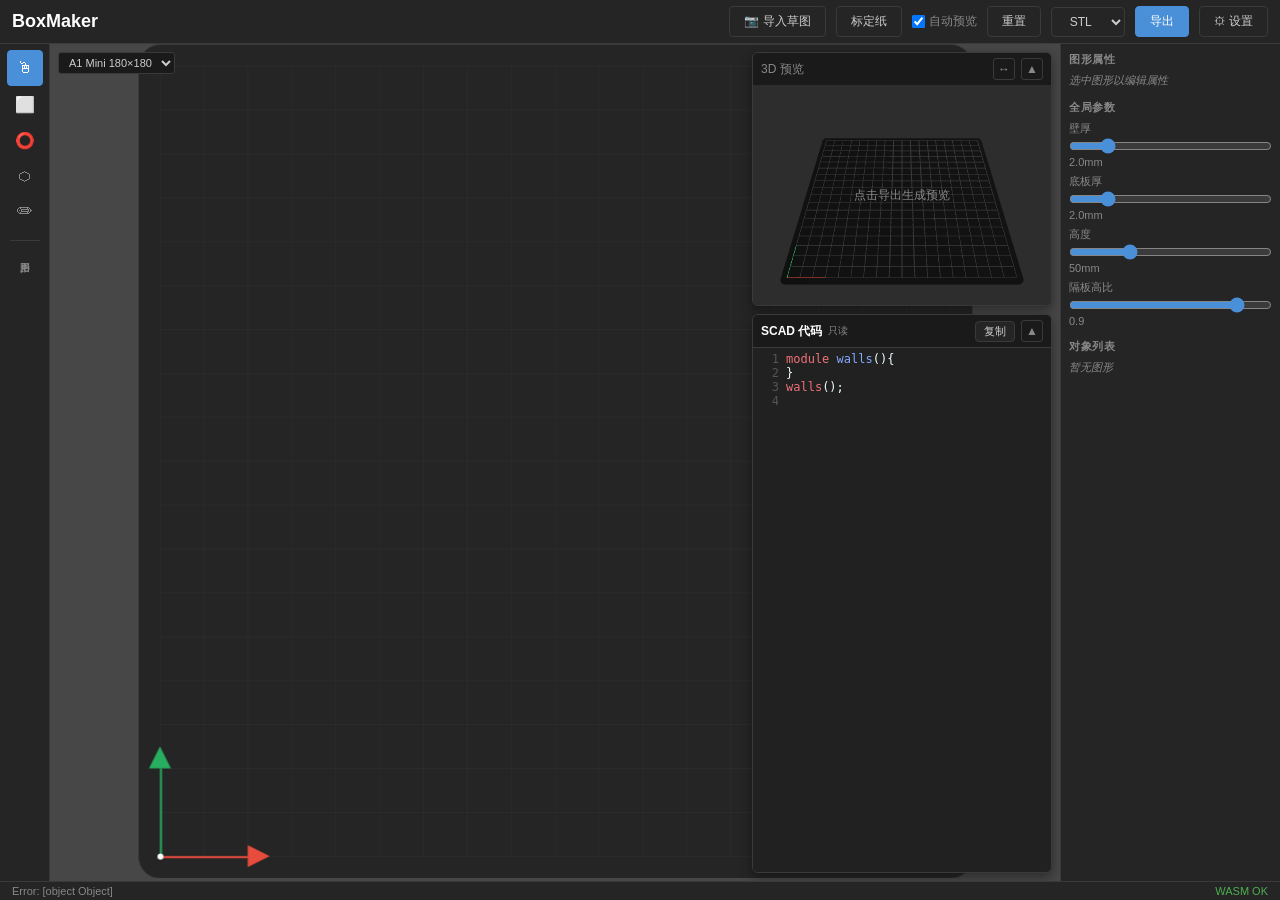
==== examples/BoxMaker/index.html @ 2b365a95 "feat: 添加 BoxMaker 参数化收纳盒 Web 示例 Fabric.js 2D 轮廓编辑器 + 照片草图透视矫正 + OpenSCAD WASM 渲染 + Three.js 3D 预览，纯原" ====
<!DOCTYPE html>
<html lang="zh-CN">
<head>
<meta charset="UTF-8">
<meta name="viewport" content="width=device-width, initial-scale=1.0">
<title>BoxMaker — 参数化收纳盒生成器</title>
<script src="lib/fabric.min.js"></script>
<script src="lib/three.min.js"></script>
<script src="lib/OrbitControls.js"></script>
<script src="lib/codemirror/codemirror.min.js"></script>
<script src="lib/codemirror/clike.min.js"></script>
<link rel="stylesheet" href="css/editor.css">
<link rel="stylesheet" href="lib/codemirror/codemirror.min.css">
<link rel="stylesheet" href="lib/codemirror/material-darker.min.css">
</head>
<body>

<!-- Top Toolbar -->
<header id="toolbar">
  <h1>BoxMaker</h1>
  <span class="spacer"></span>
  <button id="btn-import-photo" class="btn" title="导入照片, 透视矫正后作为描线草图">📷 导入草图</button>
  <button id="btn-calib-sheet" class="btn" title="生成 A4 标定纸 (300dpi), 打印后把物体放上去拍照">标定纸</button>
  <input type="file" id="file-photo" accept="image/*" style="display:none">
  <label class="toggle-label"><input type="checkbox" id="chk-autopreview" checked> 自动预览</label>
  <button id="btn-reset" class="btn">重置</button>
  <select id="sel-format" class="btn">
    <option value="stl">STL</option>
    <option value="3mf">3MF</option>
  </select>
  <button id="btn-export" class="btn primary" disabled>导出</button>
  <button id="btn-settings" class="btn" title="应用设置">⚙ 设置</button>
</header>

<!-- 应用设置弹窗 (点击 ⚙设置 打开) -->
<div id="settings-pop" class="settings-pop" style="display:none">
  <div class="sp-title">应用设置</div>
  <label class="sp-item">
    <input type="radio" name="outline-mode" value="original">
    <span class="sp-name">原始轮廓模式</span>
    <span class="sp-desc">图形直接转为轮廓，拉伸为实心模型；需主动构建嵌套轮廓（孔/岛）才能输出墙模型</span>
  </label>
  <label class="sp-item">
    <input type="radio" name="outline-mode" value="wall">
    <span class="sp-name">墙模式</span>
    <span class="sp-desc">为图形创建偏置轮廓（壁厚向内），基于原始轮廓+偏置轮廓拉伸墙模型</span>
  </label>
  <div class="sp-sub">墙模式</div>
  <div class="sp-item">
    <span class="sp-name">轮廓偏置方向</span>
    <div class="sp-radios">
      <label><input type="radio" name="offset-dir" value="inner"> 内偏置</label>
      <label><input type="radio" name="offset-dir" value="outer"> 外偏置</label>
      <label><input type="radio" name="offset-dir" value="both"> 两侧偏置</label>
    </div>
  </div>
  <label class="sp-item">
    <span class="sp-name">默认壁厚（偏置距离）</span>
    <input id="sp-wall" type="number" min="0.2" step="0.2" value="2"> mm
    <span class="sp-desc">墙模式图形的壁厚初始值，创建图形时生效</span>
  </label>
  <label class="sp-item">
    <span class="sp-name">默认拉伸高度</span>
    <input id="sp-height" type="number" min="1" step="0.5" value="43.2"> mm
    <span class="sp-desc">每个图形拉伸高度的初始值，创建图形时生效（任意轮廓模式）</span>
  </label>
  <div class="sp-sub">底板</div>
  <div class="sp-item">
    <span class="sp-name">底板类型</span>
    <div class="sp-radios">
      <label><input type="radio" name="floor-type" value="none"> 无</label>
      <label><input type="radio" name="floor-type" value="outline"> 轮廓</label>
      <label><input type="radio" name="floor-type" value="bbox"> 边界框</label>
      <label><input type="radio" name="floor-type" value="hull"> 凸包</label>
    </div>
    <span class="sp-desc">轮廓：各图形偏置后的外轮廓单独构成底板；边界框：所有轮廓的包围盒；凸包：所有轮廓的凸包</span>
  </div>
  <label class="sp-item">
    <span class="sp-name">底板厚度</span>
    <input id="sp-floor-thick" type="number" min="0.4" step="0.2" value="2"> mm
    <span class="sp-desc">底板轮廓的拉伸高度（与右侧全局参数·底板厚同步）</span>
  </label>
  <label class="sp-item">
    <span class="sp-name">底板外边距</span>
    <input id="sp-floor-margin" type="number" min="0" step="0.5" value="0"> mm
    <span class="sp-desc">得到底板轮廓后再执行的外偏置量（轮廓/边界框/凸包均生效）</span>
  </label>
</div>

<!-- Main Layout -->
<div id="main">

  <!-- Left Toolbar -->
  <aside id="left-bar">
    <div class="tool-group">
      <button class="tbtn active" data-tool="select" title="选择 (S)">🖱</button>
      <button class="tbtn" data-tool="rect" title="矩形">⬜</button>
      <button class="tbtn" data-tool="circle" title="圆形">⭕</button>
      <button class="tbtn" data-tool="polygon" title="正多边形">⬡</button>
      <button class="tbtn" data-tool="pen" title="钢笔 (P)">✏</button>
    </div>
    <div class="tool-sep"></div>
    <div class="tool-group" id="userlib-list">
      <div class="lib-title">用户图形</div>
      <div id="lib-items"></div>
    </div>
  </aside>

  <!-- Center: 2D Editor + 3D Preview overlay -->
  <main id="canvas-area">
    <canvas id="editor-canvas"></canvas>

    <!-- 右侧浮动列: 3D 预览 (上) + SCAD 代码窗口 (下, 同边距, 高度占剩余) -->
    <div id="right-float-col">
      <div id="preview-window">
        <div class="pw-titlebar">
          <span id="pw-title-text">3D 预览</span>
          <button class="pw-btn" id="pw-swap" title="交换视图">↔</button>
          <button class="pw-btn" id="pw-collapse" title="折叠">▲</button>
        </div>
        <div class="pw-body">
          <canvas id="preview-canvas"></canvas>
          <div id="pw-placeholder">点击导出生成预览</div>
        </div>
      </div>

      <!-- SCAD 代码窗口 (左侧拉手调宽, 折叠后只显示标题栏) -->
      <div id="code-window">
        <div id="cw-resizer" title="拖拽调整宽度"></div>
        <div class="cw-titlebar">
          <span class="cw-title">SCAD 代码</span>
          <span class="cw-hint">只读</span>
          <span class="spacer"></span>
          <button id="cw-copy" class="btn cw-btn" title="复制到剪贴板">复制</button>
          <button class="pw-btn" id="cw-collapse" title="折叠">▲</button>
        </div>
        <div class="cw-body">
          <textarea id="scad-editor"></textarea>
        </div>
      </div>
    </div>

    <!-- 照片矫正栏 (导入草图后显示) -->
    <div id="rectify-bar" class="float-bar" style="display:none">
      <label>矫正框
        <select id="rect-preset">
          <option value="a4" selected>A4 210×297</option>
          <option value="a5">A5 148×210</option>
          <option value="card">银行卡 85.6×54</option>
          <option value="custom">自定义</option>
          <option value="none">仅矫正·尺寸未知</option>
        </select>
      </label>
      <span id="rect-custom" style="display:none">
        <input id="rect-w" type="number" min="1" step="0.1" value="100"> ×
        <input id="rect-h" type="number" min="1" step="0.1" value="100"> mm
      </span>
      <label class="fb-check"><input type="checkbox" id="rect-ref-on"> 参考线</label>
      <input id="rect-ref-len" type="number" min="1" step="0.1" value="100" style="display:none">
      <span id="rect-ref-unit" style="display:none">mm</span>
      <button id="rect-apply" class="btn primary">✓ 应用矫正</button>
      <button id="rect-cancel" class="btn">✕ 取消</button>
      <span id="rect-hint" class="bar-hint"></span>
    </div>

    <!-- 草图控制栏 (应用矫正后显示) -->
    <div id="sketch-bar" class="float-bar" style="display:none">
      草图:
      <label class="fb-check" title="锁定后不响应拖动, 点击穿透到图形/钢笔"><input type="checkbox" id="sketch-lock" checked> 锁定</label>
      <label>X <input id="sketch-x" type="number" step="0.5"></label>
      <label>Y <input id="sketch-y" type="number" step="0.5"></label>
      <label>W <input id="sketch-w" type="number" step="0.5" min="1"></label>
      <label>H <input id="sketch-h" type="number" step="0.5" min="1"></label>
      <span>mm</span>
      <label>透明度 <input id="sketch-opacity" type="range" min="0.1" max="1" step="0.05" value="0.6"></label>
      <label class="fb-check"><input type="checkbox" id="sketch-visible" checked> 显示</label>
      <button id="sketch-rectify" class="btn">重新矫正</button>
      <button id="sketch-delete" class="btn">删除</button>
    </div>
  </main>

  <!-- Right Properties -->
  <aside id="right-panel">
    <div class="prop-section">
      <h4>图形属性</h4>
      <div id="prop-empty">选中图形以编辑属性</div>
      <div id="prop-content" style="display:none">
        <div class="prop-subtitle">中心位置</div>
        <label>X <input id="prop-x" type="number" step="0.1"> mm</label>
        <label>Y <input id="prop-y" type="number" step="0.1"> mm</label>
        <label id="prop-w-label">宽度 <input id="prop-w" type="number" step="0.1"> mm</label>
        <label id="prop-h-label">高度 <input id="prop-h" type="number" step="0.1"> mm</label>
        <label id="prop-corner-label">圆角 <input id="prop-corner" type="number" step="0.5" min="0"> mm</label>
        <label id="prop-dia-label">直径 <input id="prop-dia" type="number" step="0.1"> mm</label>
        <label id="prop-sides-label">边数 <input id="prop-sides" type="number" min="3" max="12"></label>
        <label id="prop-angle-label">旋转 <input id="prop-angle" type="number" step="1"> °</label>
        <label id="prop-height-label">拉伸高度 <input id="prop-height" type="number" step="0.5" min="1"> mm</label>
        <label id="prop-wall-label">壁厚 <input id="prop-wall" type="number" step="0.2" min="0.2"> mm</label>
        <div id="prop-verts-label" style="display:none">
          <div class="verts-title">顶点列表</div>
          <div id="prop-verts"></div>
        </div>
      </div>
    </div>
    <div class="prop-section">
      <h4>全局参数</h4>
      <label>壁厚 <input id="p-wall" type="range" min="0.8" max="8" value="2" step="0.2"><span id="v-wall">2.0</span>mm</label>
      <label>底板厚 <input id="p-bottom" type="range" min="0.4" max="10" value="2" step="0.2"><span id="v-bottom">2.0</span>mm</label>
      <label>高度 <input id="p-h" type="range" min="10" max="150" value="50" step="1"><span id="v-h">50</span>mm</label>
      <label>隔板高比 <input id="p-dr" type="range" min="0.3" max="1" value="0.9" step="0.05"><span id="v-dr">0.9</span></label>
    </div>
    <div class="prop-section">
      <h4>对象列表</h4>
      <div id="obj-list"></div>
    </div>
  </aside>
</div>

<!-- Status bar -->
<footer id="statusbar">
  <span id="status-text">就绪</span>
  <span id="status-wasm">WASM 加载中...</span>
</footer>

<!-- OpenSCAD WASM (ES module, uses top-level await) -->
<script type="module">
import OpenSCAD from '../../build-web/openscad.js';
var mod = await OpenSCAD({
  noInitialRun: true, noExitRuntime: true,
  print: t => console.log('[OS]', t),
  printErr: t => console.log('[OS]', t),
  locateFile: path => path.endsWith('.wasm') ? '../../build-web/openscad.wasm' : path
});
// Route stderr to print (not printErr) since OpenSCAD sends all diagnostics to stderr
mod.printErr = mod.print;
window.OpenSCADModule = mod;
document.dispatchEvent(new CustomEvent('openscad-ready'));
</script>

<!-- App modules (order matters) -->
<script src="js/model.js"></script>
<script src="js/scene.js"></script>
<script src="js/sketch.js"></script>
<script src="js/renderer.js"></script>
<script src="js/overlay.js"></script>
<script src="js/controller.js"></script>
<script src="js/preview.js"></script>
<script src="js/codeview.js"></script>
<script src="js/settings.js"></script>
<script src="js/app.js"></script>
</body>
</html>
---- examples/BoxMaker/css/editor.css ----
:root{--bg:#2d2d2d;--panel:#252525;--border:#3a3a3a;--text:#ccc;--text2:#888;--primary:#4A90D9;--accent:#f39c12;--danger:#e74c3c}
*{box-sizing:border-box;margin:0;padding:0}
body{font:13px -apple-system,BlinkMacSystemFont,"Segoe UI",sans-serif;background:var(--bg);color:var(--text);height:100vh;overflow:hidden;display:flex;flex-direction:column}
#toolbar{display:flex;align-items:center;gap:10px;padding:6px 12px;background:var(--panel);border-bottom:1px solid var(--border);flex-shrink:0}
#toolbar h1{font-size:18px;font-weight:700;color:#fff}
.spacer{flex:1}
.toggle-label{display:flex;align-items:center;gap:4px;font-size:12px;color:var(--text2);cursor:pointer}
.btn{padding:6px 14px;border:1px solid var(--border);border-radius:4px;background:var(--panel);color:var(--text);font-size:12px;cursor:pointer;transition:.15s}
.btn:hover{background:#333}
.btn.primary{background:var(--primary);color:#fff;border-color:var(--primary)}
.btn.primary:hover{background:#357abd}
.btn:disabled{opacity:.4;cursor:not-allowed}
select.btn{appearance:auto}

#main{display:flex;flex:1;overflow:hidden}

/* Left toolbar */
#left-bar{width:50px;background:var(--panel);border-right:1px solid var(--border);display:flex;flex-direction:column;align-items:center;padding:6px 0;gap:4px;overflow-y:auto;flex-shrink:0}
.tbtn{width:36px;height:36px;font-size:16px;border:1px solid transparent;border-radius:4px;background:transparent;color:var(--text2);cursor:pointer;display:flex;align-items:center;justify-content:center;transition:.15s}
.tbtn:hover{background:#333;color:#fff}
.tbtn.active{background:var(--primary);color:#fff;border-color:var(--primary)}
.tool-sep{width:30px;height:1px;background:var(--border);margin:6px 0}
.lib-title{font-size:10px;color:var(--text2);text-align:center;margin-top:4px;writing-mode:vertical-rl}
#lib-items{display:flex;flex-direction:column;gap:2px}
.lib-item{width:36px;height:28px;font-size:14px;border:1px solid var(--border);border-radius:3px;background:#1a1a1a;color:var(--text2);cursor:pointer;display:flex;align-items:center;justify-content:center}
.lib-item:hover{background:#333;color:#fff}

/* Canvas */
#canvas-area{flex:1;position:relative;overflow:hidden;background:#474747;min-width:0}
#editor-canvas{display:block}

/* Right floating column: 3D 预览 (上) + SCAD 代码窗口 (下), 同 8px 边距 */
#right-float-col{position:absolute;top:8px;right:8px;bottom:8px;width:300px;display:flex;flex-direction:column;gap:8px;z-index:10;pointer-events:none}
#right-float-col>*{pointer-events:auto}

/* Preview window (列内首项, 随列宽) */
#preview-window{flex-shrink:0;width:100%;background:var(--panel);border:1px solid var(--border);border-radius:6px;overflow:hidden;box-shadow:0 4px 12px rgba(0,0,0,.4)}
#preview-window.collapsed .pw-body{display:none}
#preview-window.collapsed{height:auto}
.pw-titlebar{display:flex;align-items:center;gap:6px;padding:5px 8px;background:#1a1a1a;font-size:12px;color:var(--text2);cursor:move}
.pw-titlebar span{flex:1}
.pw-btn{width:22px;height:22px;font-size:12px;border:1px solid var(--border);border-radius:3px;background:transparent;color:var(--text2);cursor:pointer;display:flex;align-items:center;justify-content:center}
.pw-btn:hover{background:#333;color:#fff}
.pw-body{position:relative;height:220px}
#preview-canvas{display:block;width:100%;height:100%}
#pw-placeholder{position:absolute;top:50%;left:50%;transform:translate(-50%,-50%);color:var(--text2);font-size:12px;pointer-events:none}

/* Right panel */
#right-panel{width:220px;background:var(--panel);border-left:1px solid var(--border);overflow-y:auto;padding:8px;flex-shrink:0}
.prop-section{margin-bottom:12px}
.prop-section h4{font-size:11px;color:var(--text2);text-transform:uppercase;margin-bottom:6px;letter-spacing:.5px}
.prop-section label{display:block;font-size:11px;color:var(--text2);margin-top:6px}
.prop-section input[type=range]{width:100%;margin-top:2px;accent-color:var(--primary)}
.prop-section input[type=number],.prop-section input[type=text]{width:60px;padding:2px 4px;background:#1a1a1a;border:1px solid var(--border);border-radius:3px;color:var(--text);font-size:11px}
#prop-empty{color:var(--text2);font-size:11px;font-style:italic}

/* Status bar */
#statusbar{display:flex;justify-content:space-between;padding:3px 12px;font-size:11px;background:var(--panel);border-top:1px solid var(--border);color:var(--text2);flex-shrink:0}

/* Vertex list */
.verts-title{font-size:11px;color:var(--text2);margin:8px 0 4px;border-top:1px solid var(--border);padding-top:6px}
.vert-row{display:flex;align-items:center;gap:4px;margin:2px 0}
.vert-idx{font-size:10px;color:var(--text2);width:20px;flex-shrink:0}
.vert-row input{width:52px;padding:2px 4px;background:#1a1a1a;border:1px solid var(--border);border-radius:3px;color:var(--text);font-size:11px}
.vert-del{width:18px;height:18px;font-size:12px;border:1px solid var(--border);border-radius:3px;background:transparent;color:var(--text2);cursor:pointer;line-height:1}
.vert-del:hover{background:#333;color:#fff}

/* Prop subtitle */
.prop-subtitle{font-size:10px;color:var(--text2);text-transform:uppercase;letter-spacing:.5px;margin-top:6px}

/* Float bars (photo sketch: rectify / sketch controls) */
.float-bar{position:absolute;bottom:10px;left:50%;transform:translateX(-50%);display:flex;align-items:center;gap:8px;padding:6px 10px;background:var(--panel);border:1px solid var(--border);border-radius:6px;z-index:15;font-size:11px;color:var(--text);box-shadow:0 4px 12px rgba(0,0,0,.4)}
.float-bar select{background:#1a1a1a;border:1px solid var(--border);border-radius:3px;color:var(--text);font-size:11px;padding:2px 4px}
.float-bar input[type=number]{width:56px;padding:2px 4px;background:#1a1a1a;border:1px solid var(--border);border-radius:3px;color:var(--text);font-size:11px}
.float-bar input[type=range]{width:90px;accent-color:var(--primary)}
.fb-check{display:flex;align-items:center;gap:3px}
.bar-hint{color:var(--text2);font-size:10px;max-width:260px}
#sketch-bar{flex-wrap:wrap;justify-content:center;max-width:95%}

/* Code window (浮动, 高度占剩余; 左侧拉手调宽) */
#code-window{flex:1;min-height:0;position:relative;display:flex;flex-direction:column;background:var(--panel);border:1px solid var(--border);border-radius:6px;overflow:hidden;box-shadow:0 4px 12px rgba(0,0,0,.4)}
#code-window.collapsed{flex:0 0 auto}
#code-window.collapsed .cw-body{display:none}
#cw-resizer{position:absolute;left:-5px;top:0;bottom:0;width:10px;cursor:col-resize;z-index:5}
#cw-resizer:hover{background:rgba(74,144,217,.35)}
.cw-titlebar{display:flex;align-items:center;gap:6px;padding:5px 8px;background:#1a1a1a;border-bottom:1px solid var(--border);font-size:12px;color:var(--text2);flex-shrink:0}
.cw-title{color:#fff;font-weight:600}
.cw-hint{font-size:10px}
.cw-btn{padding:2px 8px;font-size:11px}
.cw-body{flex:1;min-height:0;display:flex;flex-direction:column}
.CodeMirror{flex:1;height:100%;font-size:12px}

/* Settings popup */
.settings-pop{position:fixed;top:38px;right:12px;width:320px;background:#1a1a1a;border:1px solid #3a3a3a;border-radius:6px;padding:8px 0;z-index:100;box-shadow:0 4px 12px rgba(0,0,0,.5)}
.sp-title{padding:4px 12px 8px;font-size:13px;font-weight:600;color:#fff;border-bottom:1px solid #3a3a3a;margin-bottom:6px}
.sp-item{display:block;padding:6px 12px;cursor:pointer}
.sp-item:hover{background:#333}
.sp-item input{vertical-align:top;margin-top:2px}
.sp-name{font-size:12px;color:#ccc}
.sp-desc{display:block;margin:2px 0 0 18px;font-size:10px;color:#888;line-height:1.4}
.sp-sub{padding:8px 12px 2px;font-size:10px;color:var(--text2);text-transform:uppercase;letter-spacing:.5px;border-top:1px solid #3a3a3a;margin-top:6px}
.sp-radios{display:flex;gap:12px;margin-top:4px}
.sp-radios label{font-size:11px;color:#ccc;cursor:pointer}
.sp-item input[type=number]{width:64px;padding:2px 4px;background:#252525;border:1px solid var(--border);border-radius:3px;color:var(--text);font-size:11px}

/* Object list */
#obj-list-empty{color:var(--text2);font-size:11px;font-style:italic}
.obj-row{display:flex;align-items:center;gap:4px;padding:3px 4px;border:1px solid transparent;border-radius:3px;cursor:pointer;font-size:11px;color:var(--text)}
.obj-row:hover{background:#333}
.obj-row.selected{border-color:var(--primary);background:rgba(74,144,217,.15)}
.obj-row.sketch{color:var(--text2);cursor:default}
.obj-icon{width:16px;text-align:center;flex-shrink:0}
.obj-name{flex:1;overflow:hidden;text-overflow:ellipsis;white-space:nowrap}
.obj-vis{width:13px;height:13px;margin:0;flex-shrink:0}
.obj-del{width:16px;height:16px;font-size:10px;border:1px solid var(--border);border-radius:3px;background:transparent;color:var(--text2);cursor:pointer;line-height:1;flex-shrink:0}
.obj-del:hover{background:#333;color:var(--danger)}
---- examples/BoxMaker/lib/codemirror/codemirror.min.css ----
.CodeMirror{font-family:monospace;height:300px;color:#000;direction:ltr}.CodeMirror-lines{padding:4px 0}.CodeMirror pre.CodeMirror-line,.CodeMirror pre.CodeMirror-line-like{padding:0 4px}.CodeMirror-gutter-filler,.CodeMirror-scrollbar-filler{background-color:#fff}.CodeMirror-gutters{border-right:1px solid #ddd;background-color:#f7f7f7;white-space:nowrap}.CodeMirror-linenumber{padding:0 3px 0 5px;min-width:20px;text-align:right;color:#999;white-space:nowrap}.CodeMirror-guttermarker{color:#000}.CodeMirror-guttermarker-subtle{color:#999}.CodeMirror-cursor{border-left:1px solid #000;border-right:none;width:0}.CodeMirror div.CodeMirror-secondarycursor{border-left:1px solid silver}.cm-fat-cursor .CodeMirror-cursor{width:auto;border:0!important;background:#7e7}.cm-fat-cursor div.CodeMirror-cursors{z-index:1}.cm-fat-cursor .CodeMirror-line::selection,.cm-fat-cursor .CodeMirror-line>span::selection,.cm-fat-cursor .CodeMirror-line>span>span::selection{background:0 0}.cm-fat-cursor .CodeMirror-line::-moz-selection,.cm-fat-cursor .CodeMirror-line>span::-moz-selection,.cm-fat-cursor .CodeMirror-line>span>span::-moz-selection{background:0 0}.cm-fat-cursor{caret-color:transparent}@-moz-keyframes blink{50%{background-color:transparent}}@-webkit-keyframes blink{50%{background-color:transparent}}@keyframes blink{50%{background-color:transparent}}.cm-tab{display:inline-block;text-decoration:inherit}.CodeMirror-rulers{position:absolute;left:0;right:0;top:-50px;bottom:0;overflow:hidden}.CodeMirror-ruler{border-left:1px solid #ccc;top:0;bottom:0;position:absolute}.cm-s-default .cm-header{color:#00f}.cm-s-default .cm-quote{color:#090}.cm-negative{color:#d44}.cm-positive{color:#292}.cm-header,.cm-strong{font-weight:700}.cm-em{font-style:italic}.cm-link{text-decoration:underline}.cm-strikethrough{text-decoration:line-through}.cm-s-default .cm-keyword{color:#708}.cm-s-default .cm-atom{color:#219}.cm-s-default .cm-number{color:#164}.cm-s-default .cm-def{color:#00f}.cm-s-default .cm-variable-2{color:#05a}.cm-s-default .cm-type,.cm-s-default .cm-variable-3{color:#085}.cm-s-default .cm-comment{color:#a50}.cm-s-default .cm-string{color:#a11}.cm-s-default .cm-string-2{color:#f50}.cm-s-default .cm-meta{color:#555}.cm-s-default .cm-qualifier{color:#555}.cm-s-default .cm-builtin{color:#30a}.cm-s-default .cm-bracket{color:#997}.cm-s-default .cm-tag{color:#170}.cm-s-default .cm-attribute{color:#00c}.cm-s-default .cm-hr{color:#999}.cm-s-default .cm-link{color:#00c}.cm-s-default .cm-error{color:red}.cm-invalidchar{color:red}.CodeMirror-composing{border-bottom:2px solid}div.CodeMirror span.CodeMirror-matchingbracket{color:#0b0}div.CodeMirror span.CodeMirror-nonmatchingbracket{color:#a22}.CodeMirror-matchingtag{background:rgba(255,150,0,.3)}.CodeMirror-activeline-background{background:#e8f2ff}.CodeMirror{position:relative;overflow:hidden;background:#fff}.CodeMirror-scroll{overflow:scroll!important;margin-bottom:-50px;margin-right:-50px;padding-bottom:50px;height:100%;outline:0;position:relative;z-index:0}.CodeMirror-sizer{position:relative;border-right:50px solid transparent}.CodeMirror-gutter-filler,.CodeMirror-hscrollbar,.CodeMirror-scrollbar-filler,.CodeMirror-vscrollbar{position:absolute;z-index:6;display:none;outline:0}.CodeMirror-vscrollbar{right:0;top:0;overflow-x:hidden;overflow-y:scroll}.CodeMirror-hscrollbar{bottom:0;left:0;overflow-y:hidden;overflow-x:scroll}.CodeMirror-scrollbar-filler{right:0;bottom:0}.CodeMirror-gutter-filler{left:0;bottom:0}.CodeMirror-gutters{position:absolute;left:0;top:0;min-height:100%;z-index:3}.CodeMirror-gutter{white-space:normal;height:100%;display:inline-block;vertical-align:top;margin-bottom:-50px}.CodeMirror-gutter-wrapper{position:absolute;z-index:4;background:0 0!important;border:none!important}.CodeMirror-gutter-background{position:absolute;top:0;bottom:0;z-index:4}.CodeMirror-gutter-elt{position:absolute;cursor:default;z-index:4}.CodeMirror-gutter-wrapper ::selection{background-color:transparent}.CodeMirror-gutter-wrapper ::-moz-selection{background-color:transparent}.CodeMirror-lines{cursor:text;min-height:1px}.CodeMirror pre.CodeMirror-line,.CodeMirror pre.CodeMirror-line-like{-moz-border-radius:0;-webkit-border-radius:0;border-radius:0;border-width:0;background:0 0;font-family:inherit;font-size:inherit;margin:0;white-space:pre;word-wrap:normal;line-height:inherit;color:inherit;z-index:2;position:relative;overflow:visible;-webkit-tap-highlight-color:transparent;-webkit-font-variant-ligatures:contextual;font-variant-ligatures:contextual}.CodeMirror-wrap pre.CodeMirror-line,.CodeMirror-wrap pre.CodeMirror-line-like{word-wrap:break-word;white-space:pre-wrap;word-break:normal}.CodeMirror-linebackground{position:absolute;left:0;right:0;top:0;bottom:0;z-index:0}.CodeMirror-linewidget{position:relative;z-index:2;padding:.1px}.CodeMirror-rtl pre{direction:rtl}.CodeMirror-code{outline:0}.CodeMirror-gutter,.CodeMirror-gutters,.CodeMirror-linenumber,.CodeMirror-scroll,.CodeMirror-sizer{-moz-box-sizing:content-box;box-sizing:content-box}.CodeMirror-measure{position:absolute;width:100%;height:0;overflow:hidden;visibility:hidden}.CodeMirror-cursor{position:absolute;pointer-events:none}.CodeMirror-measure pre{position:static}div.CodeMirror-cursors{visibility:hidden;position:relative;z-index:3}div.CodeMirror-dragcursors{visibility:visible}.CodeMirror-focused div.CodeMirror-cursors{visibility:visible}.CodeMirror-selected{background:#d9d9d9}.CodeMirror-focused .CodeMirror-selected{background:#d7d4f0}.CodeMirror-crosshair{cursor:crosshair}.CodeMirror-line::selection,.CodeMirror-line>span::selection,.CodeMirror-line>span>span::selection{background:#d7d4f0}.CodeMirror-line::-moz-selection,.CodeMirror-line>span::-moz-selection,.CodeMirror-line>span>span::-moz-selection{background:#d7d4f0}.cm-searching{background-color:#ffa;background-color:rgba(255,255,0,.4)}.cm-force-border{padding-right:.1px}@media print{.CodeMirror div.CodeMirror-cursors{visibility:hidden}}.cm-tab-wrap-hack:after{content:''}span.CodeMirror-selectedtext{background:0 0}
---- examples/BoxMaker/lib/codemirror/material-darker.min.css ----
.cm-s-material-darker.CodeMirror{background-color:#212121;color:#eff}.cm-s-material-darker .CodeMirror-gutters{background:#212121;color:#545454;border:none}.cm-s-material-darker .CodeMirror-guttermarker,.cm-s-material-darker .CodeMirror-guttermarker-subtle,.cm-s-material-darker .CodeMirror-linenumber{color:#545454}.cm-s-material-darker .CodeMirror-cursor{border-left:1px solid #fc0}.cm-s-material-darker div.CodeMirror-selected{background:rgba(97,97,97,.2)}.cm-s-material-darker.CodeMirror-focused div.CodeMirror-selected{background:rgba(97,97,97,.2)}.cm-s-material-darker .CodeMirror-line::selection,.cm-s-material-darker .CodeMirror-line>span::selection,.cm-s-material-darker .CodeMirror-line>span>span::selection{background:rgba(128,203,196,.2)}.cm-s-material-darker .CodeMirror-line::-moz-selection,.cm-s-material-darker .CodeMirror-line>span::-moz-selection,.cm-s-material-darker .CodeMirror-line>span>span::-moz-selection{background:rgba(128,203,196,.2)}.cm-s-material-darker .CodeMirror-activeline-background{background:rgba(0,0,0,.5)}.cm-s-material-darker .cm-keyword{color:#c792ea}.cm-s-material-darker .cm-operator{color:#89ddff}.cm-s-material-darker .cm-variable-2{color:#eff}.cm-s-material-darker .cm-type,.cm-s-material-darker .cm-variable-3{color:#f07178}.cm-s-material-darker .cm-builtin{color:#ffcb6b}.cm-s-material-darker .cm-atom{color:#f78c6c}.cm-s-material-darker .cm-number{color:#ff5370}.cm-s-material-darker .cm-def{color:#82aaff}.cm-s-material-darker .cm-string{color:#c3e88d}.cm-s-material-darker .cm-string-2{color:#f07178}.cm-s-material-darker .cm-comment{color:#545454}.cm-s-material-darker .cm-variable{color:#f07178}.cm-s-material-darker .cm-tag{color:#ff5370}.cm-s-material-darker .cm-meta{color:#ffcb6b}.cm-s-material-darker .cm-attribute{color:#c792ea}.cm-s-material-darker .cm-property{color:#c792ea}.cm-s-material-darker .cm-qualifier{color:#decb6b}.cm-s-material-darker .cm-type,.cm-s-material-darker .cm-variable-3{color:#decb6b}.cm-s-material-darker .cm-error{color:#fff;background-color:#ff5370}.cm-s-material-darker .CodeMirror-matchingbracket{text-decoration:underline;color:#fff!important}
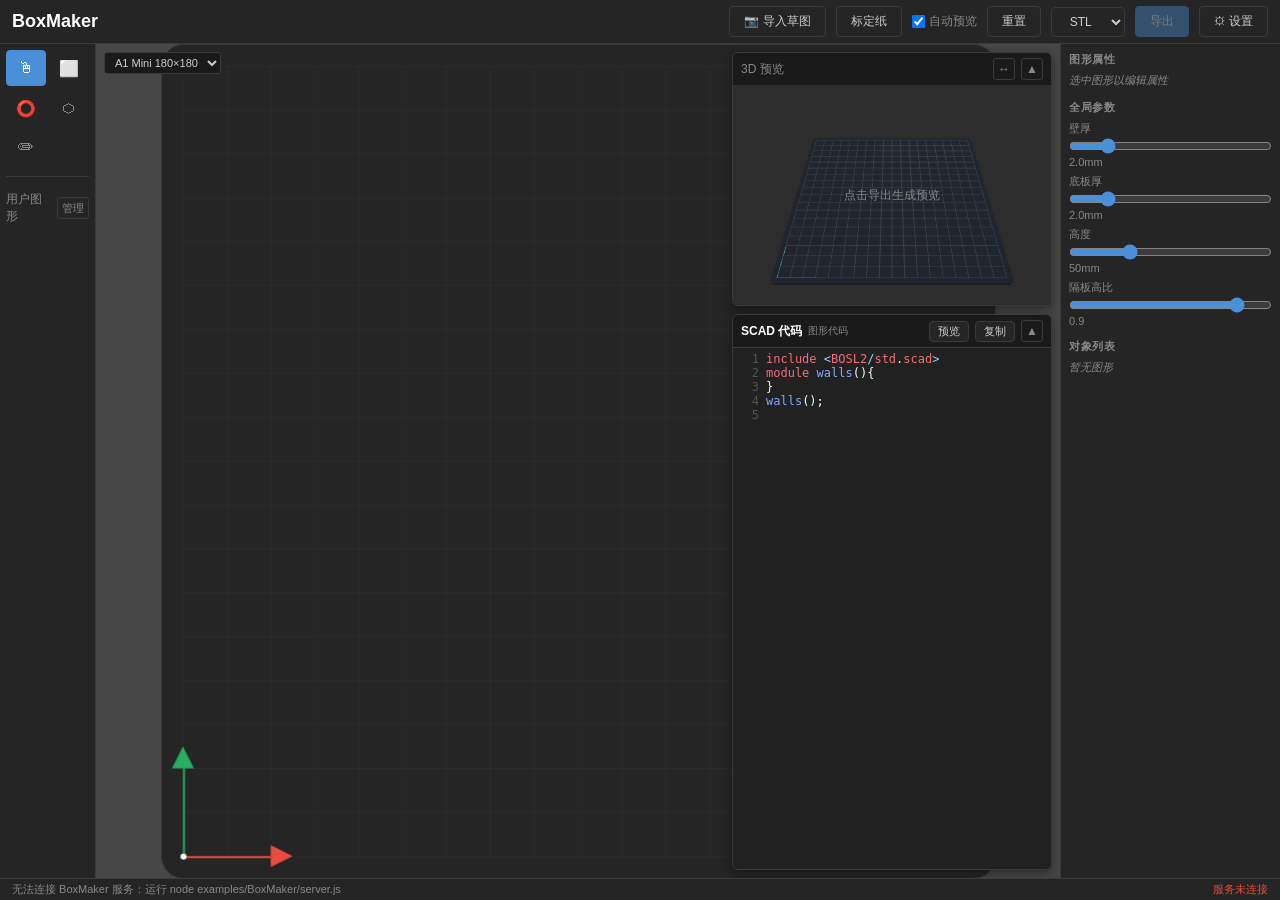
==== commit 8691e7d7: "feat(BoxMaker): 完善本地渲染与编辑体验 Co-Authored-By: Claude <noreply@anthropic.com>" ====
--- a/examples/BoxMaker/index.html
+++ b/examples/BoxMaker/index.html
@@ -101,7 +101,10 @@
     </div>
     <div class="tool-sep"></div>
     <div class="tool-group" id="userlib-list">
-      <div class="lib-title">用户图形</div>
+      <div class="lib-title">
+        <span>用户图形</span>
+        <button id="btn-lib-manage" type="button" aria-pressed="false" title="管理用户图形">管理</button>
+      </div>
       <div id="lib-items"></div>
     </div>
   </aside>
@@ -129,8 +132,9 @@
         <div id="cw-resizer" title="拖拽调整宽度"></div>
         <div class="cw-titlebar">
           <span class="cw-title">SCAD 代码</span>
-          <span class="cw-hint">只读</span>
+          <span id="cw-state" class="cw-hint">图形代码</span>
           <span class="spacer"></span>
+          <button id="cw-preview" class="btn cw-btn" title="预览当前 SCAD 代码 (Ctrl+Enter)">预览</button>
           <button id="cw-copy" class="btn cw-btn" title="复制到剪贴板">复制</button>
           <button class="pw-btn" id="cw-collapse" title="折叠">▲</button>
         </div>
@@ -219,23 +223,8 @@
 <!-- Status bar -->
 <footer id="statusbar">
   <span id="status-text">就绪</span>
-  <span id="status-wasm">WASM 加载中...</span>
+  <span id="status-wasm">服务连接中...</span>
 </footer>
-
-<!-- OpenSCAD WASM (ES module, uses top-level await) -->
-<script type="module">
-import OpenSCAD from '../../build-web/openscad.js';
-var mod = await OpenSCAD({
-  noInitialRun: true, noExitRuntime: true,
-  print: t => console.log('[OS]', t),
-  printErr: t => console.log('[OS]', t),
-  locateFile: path => path.endsWith('.wasm') ? '../../build-web/openscad.wasm' : path
-});
-// Route stderr to print (not printErr) since OpenSCAD sends all diagnostics to stderr
-mod.printErr = mod.print;
-window.OpenSCADModule = mod;
-document.dispatchEvent(new CustomEvent('openscad-ready'));
-</script>
 
 <!-- App modules (order matters) -->
 <script src="js/model.js"></script>
--- a/examples/BoxMaker/css/editor.css
+++ b/examples/BoxMaker/css/editor.css
@@ -15,22 +15,30 @@
 #main{display:flex;flex:1;overflow:hidden}
 
 /* Left toolbar */
-#left-bar{width:50px;background:var(--panel);border-right:1px solid var(--border);display:flex;flex-direction:column;align-items:center;padding:6px 0;gap:4px;overflow-y:auto;flex-shrink:0}
-.tbtn{width:36px;height:36px;font-size:16px;border:1px solid transparent;border-radius:4px;background:transparent;color:var(--text2);cursor:pointer;display:flex;align-items:center;justify-content:center;transition:.15s}
+#left-bar{width:96px;background:var(--panel);border-right:1px solid var(--border);display:flex;flex-direction:column;align-items:stretch;padding:6px;gap:4px;overflow-y:auto;flex-shrink:0}
+.tool-group{display:grid;grid-template-columns:repeat(2,minmax(0,1fr));gap:4px}
+#userlib-list{display:block}
+.tbtn{width:100%;height:36px;font-size:16px;border:1px solid transparent;border-radius:4px;background:transparent;color:var(--text2);cursor:pointer;display:flex;align-items:center;justify-content:center;transition:.15s}
 .tbtn:hover{background:#333;color:#fff}
 .tbtn.active{background:var(--primary);color:#fff;border-color:var(--primary)}
-.tool-sep{width:30px;height:1px;background:var(--border);margin:6px 0}
-.lib-title{font-size:10px;color:var(--text2);text-align:center;margin-top:4px;writing-mode:vertical-rl}
-#lib-items{display:flex;flex-direction:column;gap:2px}
-.lib-item{width:36px;height:28px;font-size:14px;border:1px solid var(--border);border-radius:3px;background:#1a1a1a;color:var(--text2);cursor:pointer;display:flex;align-items:center;justify-content:center}
-.lib-item:hover{background:#333;color:#fff}
+.tool-sep{width:100%;height:1px;background:var(--border);margin:6px 0}
+.lib-title{display:flex;align-items:center;justify-content:space-between;gap:4px;font-size:12px;color:var(--text2);text-align:left;margin:4px 0}
+#btn-lib-manage{flex-shrink:0;padding:1px 4px;border:1px solid var(--border);border-radius:3px;background:transparent;color:var(--text2);font-size:11px;line-height:18px;cursor:pointer}
+#btn-lib-manage:hover,#btn-lib-manage.active{background:#333;color:#fff;border-color:var(--primary)}
+#lib-items{display:flex;flex-direction:column;gap:3px}
+.lib-row{display:flex;align-items:stretch;gap:3px;min-width:0}
+.lib-item{width:100%;min-height:30px;padding:3px 6px;font-size:12px;overflow:hidden;text-overflow:ellipsis;white-space:nowrap;border:1px solid var(--border);border-radius:3px;background:#1a1a1a;color:var(--text2);cursor:pointer;display:block;text-align:left}
+.lib-row .lib-item{flex:1;min-width:0}
+.lib-item:hover,.lib-item.active{background:#333;color:#fff;border-color:var(--primary)}
+.lib-delete{flex:0 0 30px;min-height:30px;border:1px solid #7b3731;border-radius:3px;background:#2b1918;color:var(--danger);font-size:18px;line-height:1;cursor:pointer}
+.lib-delete:hover,.lib-delete:focus-visible{background:var(--danger);border-color:var(--danger);color:#fff;outline:none}
 
 /* Canvas */
 #canvas-area{flex:1;position:relative;overflow:hidden;background:#474747;min-width:0}
 #editor-canvas{display:block}
 
 /* Right floating column: 3D 预览 (上) + SCAD 代码窗口 (下), 同 8px 边距 */
-#right-float-col{position:absolute;top:8px;right:8px;bottom:8px;width:300px;display:flex;flex-direction:column;gap:8px;z-index:10;pointer-events:none}
+#right-float-col{position:absolute;top:8px;right:8px;bottom:8px;width:320px;display:flex;flex-direction:column;gap:8px;z-index:10;pointer-events:none}
 #right-float-col>*{pointer-events:auto}
 
 /* Preview window (列内首项, 随列宽) */
@@ -90,6 +98,15 @@
 .cw-body{flex:1;min-height:0;display:flex;flex-direction:column}
 .CodeMirror{flex:1;height:100%;font-size:12px}
 
+/* Context menu */
+.ctx-menu{position:fixed;min-width:200px;max-width:300px;background:#1a1a1a;border:1px solid var(--border);border-radius:4px;padding:4px 0;z-index:100;box-shadow:0 4px 8px rgba(0,0,0,.5)}
+.ctx-title{padding:5px 12px 4px;font-size:10px;color:var(--text2);text-transform:uppercase;letter-spacing:.5px}
+.ctx-item{display:block;width:100%;padding:6px 12px;border:0;background:transparent;color:var(--text);font:12px inherit;text-align:left;cursor:pointer;white-space:nowrap;overflow:hidden;text-overflow:ellipsis}
+.ctx-item:hover{background:#333;color:#fff}
+.ctx-depth-item{color:#d3e6fa}
+.ctx-danger{color:var(--danger)}
+.ctx-divider{height:1px;background:var(--border);margin:4px 0}
+
 /* Settings popup */
 .settings-pop{position:fixed;top:38px;right:12px;width:320px;background:#1a1a1a;border:1px solid #3a3a3a;border-radius:6px;padding:8px 0;z-index:100;box-shadow:0 4px 12px rgba(0,0,0,.5)}
 .sp-title{padding:4px 12px 8px;font-size:13px;font-weight:600;color:#fff;border-bottom:1px solid #3a3a3a;margin-bottom:6px}
